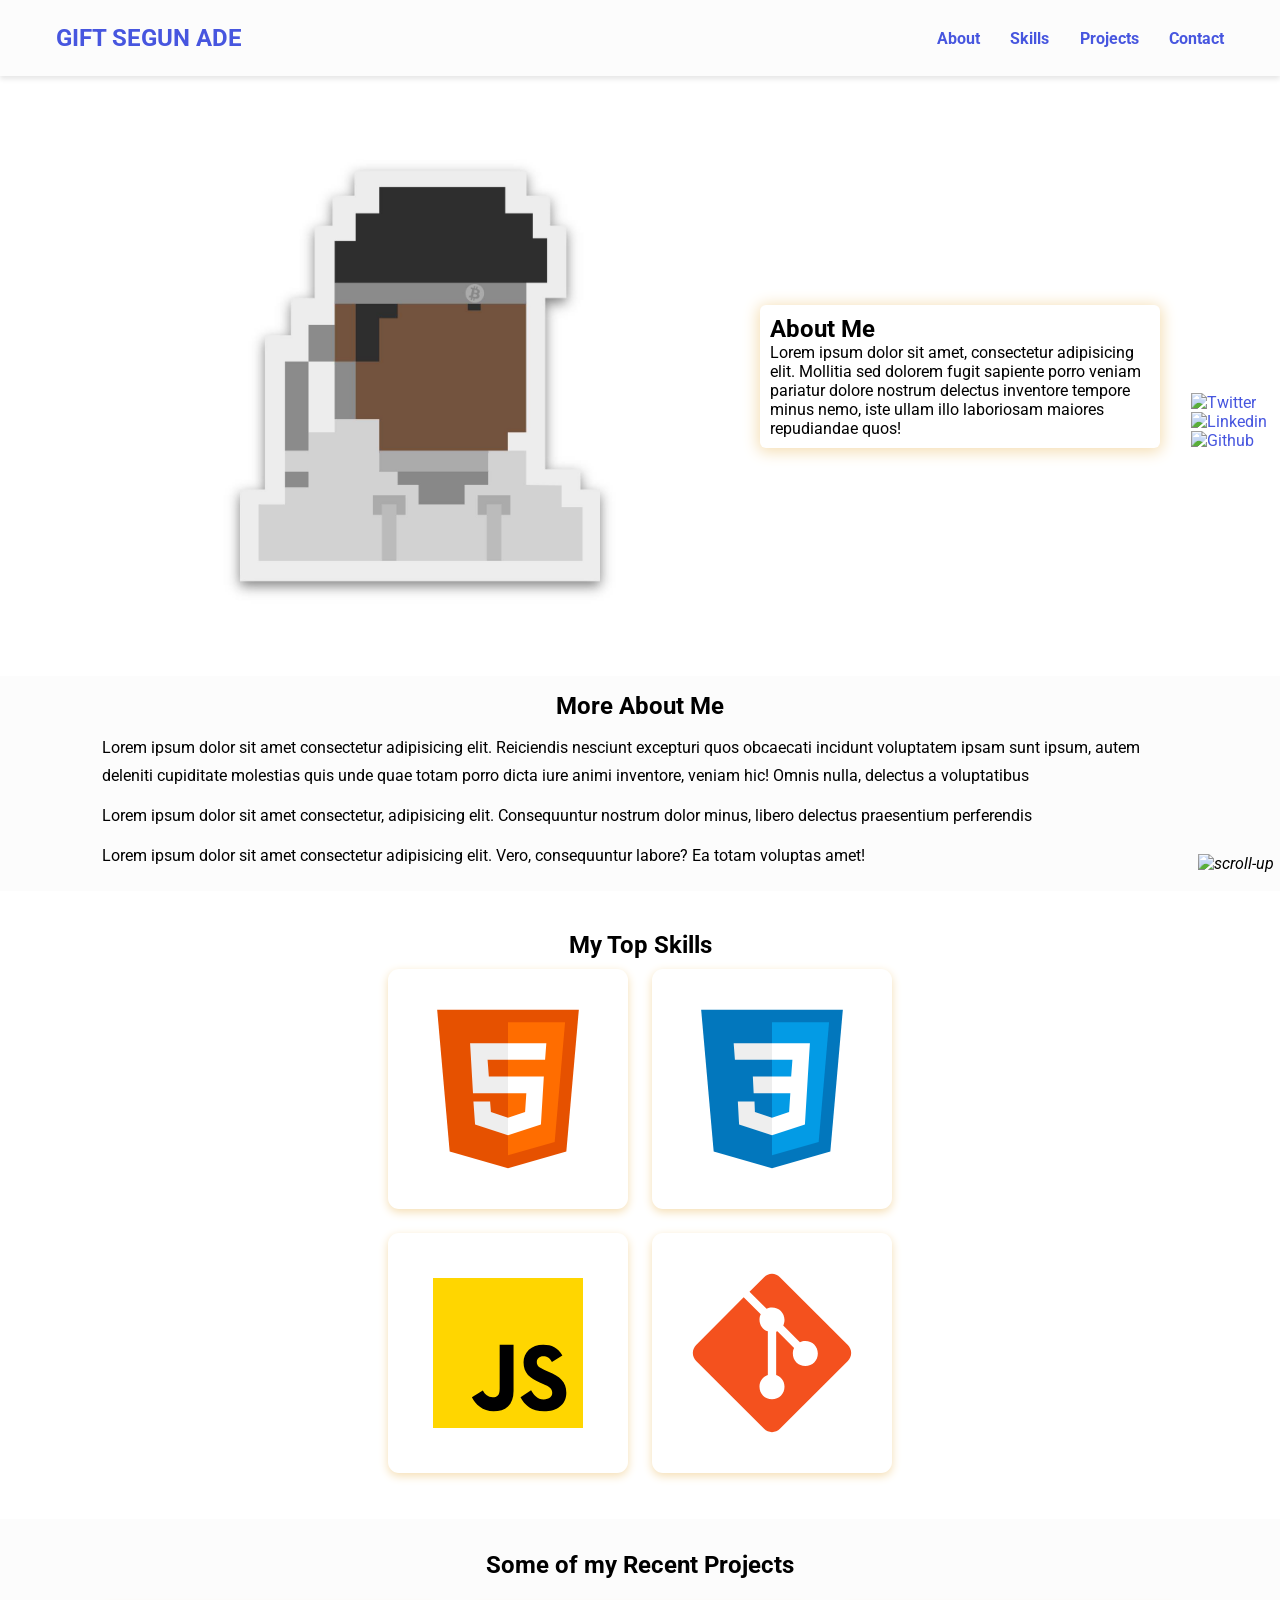
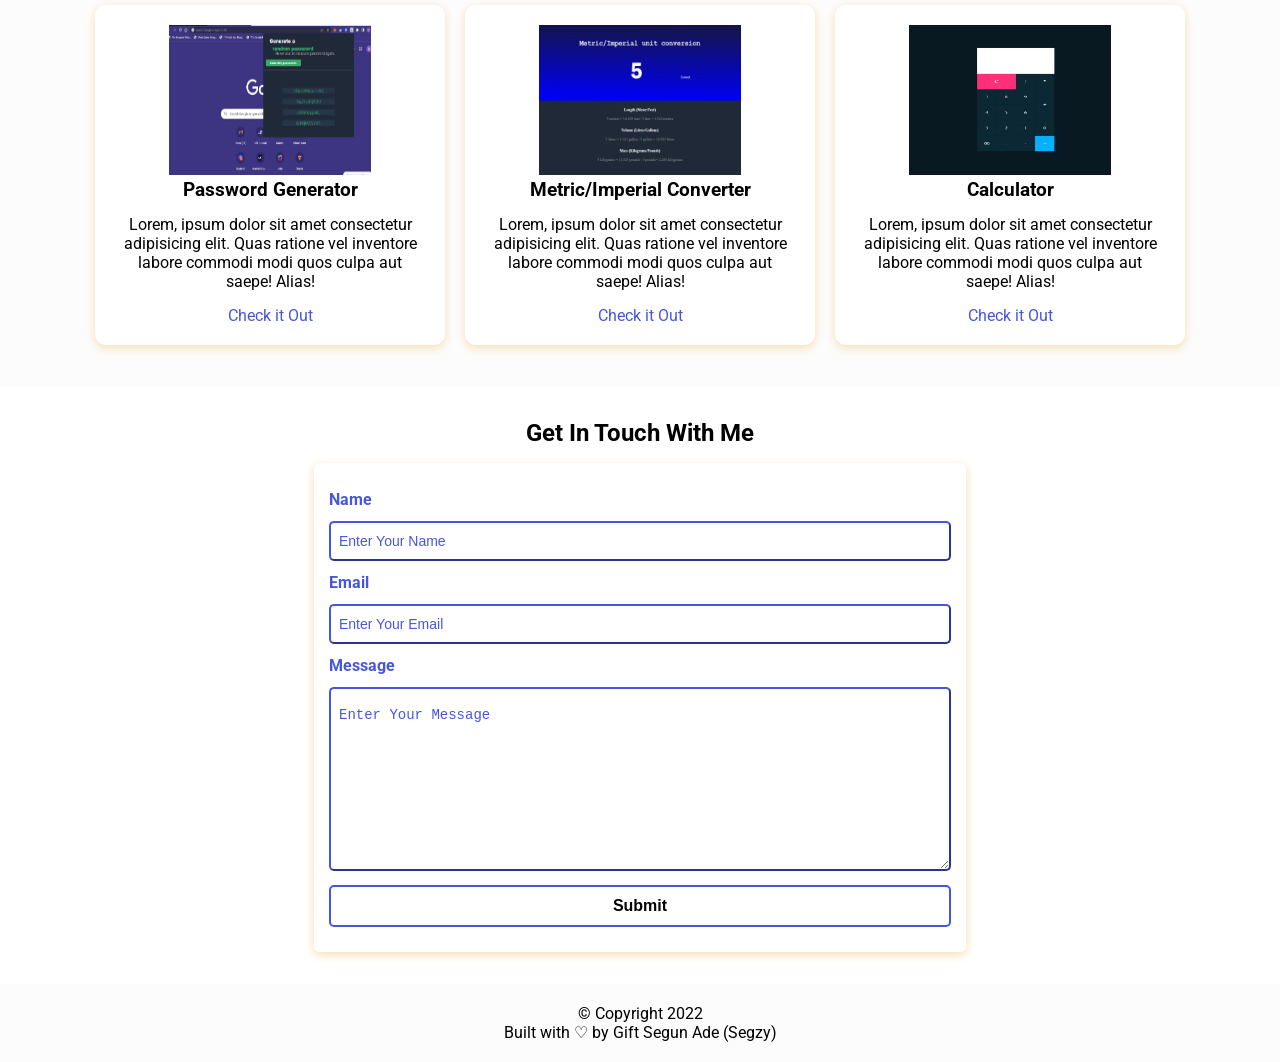
==== index.html @ 8572ea6c "initial commit" ====
<!DOCTYPE html>
<html lang="en">
<head>
    <meta charset="UTF-8">
    <meta http-equiv="X-UA-Compatible" content="IE=edge">
    <meta name="viewport" content="width=device-width, initial-scale=1.0">
    <link rel="stylesheet" href="style.css">
    
    <!-- Favicons -->
    <link
      rel="apple-touch-icon"
      sizes="180x180"
      href="assets/icons/apple-touch-icon.png"
    />
    <link
      rel="icon"
      type="image/png"
      sizes="32x32"
      href="assets/icons/favicon-32x32.png"
    />

    <!-- Animate CSS CDN -->
    <link
      rel="stylesheet"
      href="https://cdnjs.cloudflare.com/ajax/libs/animate.css/4.1.1/animate.min.css"
    />
    <title>Gift Segun Ade | Web Developer</title>

</head>
<body>
     <!-- Navbar -->
<nav>
    <h1>GIFT SEGUN ADE</h1>
    <ul>
        <li><a href="#about" class="nav-link">About</a></li>
        <li><a href="#skills" class="nav-link">Skills</a></li>
        <li><a href="#projects" class="nav-link">Projects</a></li>
        <li><a href="#contact" class="nav-link">Contact</a></li>
    </ul>
    <button class="burger-menu" id="burger-menu">
      <ion-icon class="bars" name="menu-outline"></ion-icon>
    </button>
</nav>
    <!-- Hero Section -->
    <section class="hero" id="about">
      <img 
      src="btc.jpg"
      alt="ME!!"
      loading=" lazy"
      class="hero-img" 
      />

      <div class="bio animate__animated animate__shakeX">
        <h2 class="bio-title">About Me</h2>
        <p class="bio-text">
          Lorem ipsum dolor sit amet, consectetur adipisicing elit. Mollitia sed
          dolorem fugit sapiente porro veniam pariatur dolore nostrum delectus
          inventore tempore minus nemo, iste ullam illo laboriosam maiores
          repudiandae quos!
        </p>
      </div>
 </section>

    <!-- More about -->
    <section class="more-about">
      <h2>More About Me</h2>
      <p>
        Lorem ipsum dolor sit amet consectetur adipisicing elit. Reiciendis
        nesciunt excepturi quos obcaecati incidunt voluptatem ipsam sunt ipsum,
        autem deleniti cupiditate molestias quis unde quae totam porro dicta
        iure animi inventore, veniam hic! Omnis nulla, delectus a voluptatibus
      </p>
      <p>
        Lorem ipsum dolor sit amet consectetur, adipisicing elit. Consequuntur
        nostrum dolor minus, libero delectus praesentium perferendis
      </p>
      <p>
        Lorem ipsum dolor sit amet consectetur adipisicing elit. Vero,
        consequuntur labore? Ea totam voluptas amet!
      </p>
    </section>
    <!-- Skills section -->
    <section class="skills" id="skills">
      <h2 class="skill-header">My Top Skills</h2>

      <div class="skills-wrapper">
        <div class="first-set animate__animated animate__pulse">
          <img
          src="icon8\icons8-html-5.svg"
          alt=""
          loading="lazy"
          class="icon icon-card"
          />
          <img
          src="icon8/icons8-css3.svg"
          alt=""
          loading="lazy"
          class="icon icon-card"
        />
       </div>
       <div class="second-set animate__animated animate__pulse">
        <img
        src="icon8\icons8-javascript.svg"
        alt=""
        loading="lazy"
        class="icon icon-card"
      />
      <img
      src="icon8\icons8-git.svg"
            alt=""
            loading="lazy"
            class="icon icon-card"
          />
       </div>
      </div>
    </section>

    <!-- Projects section -->
    <section class="projects" id="projects">
      <h2 class="projects-title">Some of my Recent Projects</h2>

      <div class="projects-container">


        <div class="project-container project-card">
          <img
            src='generator.JPG'
            alt="password-generator"
            loading="lazy"
            class="project-pic"
          />
          <h3 class="project-title">Password Generator</h3>
          <p class="project-details">
            Lorem, ipsum dolor sit amet consectetur adipisicing elit. Quas
            ratione vel inventore labore commodi modi quos culpa aut saepe!
            Alias!
          </p>
          <a href="#" target="_blank" class="project-link">Check it Out</a>
        </div>


        <div class="project-container project-card">
          <img
            src="my converter.PNG"
            alt="Metric/Imperial Converter"
            loading="lazy"
            class="project-pic"
          />
          <h3 class="project-title">Metric/Imperial Converter</h3>
          <p class="project-details">
            Lorem, ipsum dolor sit amet consectetur adipisicing elit. Quas
            ratione vel inventore labore commodi modi quos culpa aut saepe!
            Alias!
          </p>
          <a href="#" target="_blank" class="project-link">Check it Out</a>
        </div>


        <div class="project-container project-card">
          <img
            src="calcultor.JPG"
            alt="greeny-earth"
            loading="lazy"
            class="project-pic"
          />
          <h3 class="project-title">Calculator</h3>
          <p class="project-details">
            Lorem, ipsum dolor sit amet consectetur adipisicing elit. Quas
            ratione vel inventore labore commodi modi quos culpa aut saepe!
            Alias!
          </p>
          <a href="#" target="_blank" class="project-link">Check it Out</a>
        </div>


      </div>
    </section>
    <!-- Contact section -->
    <section class="contact" id="contact">
      <h2>Get In Touch With Me</h2>
      <div class="contact-form-container">
        <div class="contact-form">
          <form action="https://formspree.io/f/xrgjnlzd" method="POST">
            <div class="form-control">
              <label for="name">Name</label>
              <input
                type="text"
                id="name"
                name="sender-name"
                placeholder="Enter Your Name"
                class="input-field"
                required
              />
            </div>
            <div class="form-control">
              <label for="email">Email</label>
              <input
                type="email"
                id="email"
                name="sender-email"
                placeholder="Enter Your Email"
                class="input-field"
                required
              />
            </div>
            <div class="form-control">
              <label for="message">Message</label>
              <textarea
                id="message"
                cols="60"
                rows="10"
                placeholder="Enter Your Message"
                name="message"
                class="input-field"
                required
              ></textarea>
            </div>
            <input
              type="submit"
              value="Submit"
              id="submit-btn"
              class="submit-btn"
            />
          </form>
        </div>
      </div>
    </section>

    <!-- Social accounts - Fixed to the right -->
    <div class="socials">
      <a href="https://twitter.com/ihate2004" target="_blank"
        ><img
        src="https://img.icons8.com/color/144/000000/twitter--v2.gif"
          alt="Twitter"
          loading="lazy"
          class="socicon"
      /></a>
      <a href="https://www.linkedin.com/in/gift-segun-ade-175a86229/" target="_blank"
        ><img
        src="https://img.icons8.com/color/144/000000/linkedin-circled--v3.gif"
          alt="Linkedin"
          loading="lazy"
          class="socicon"
      /></a>
      <a href="https://github.com/giftade" target="_blank"
        ><img src="https://img.icons8.com/color/144/000000/github--v3.gif" alt="Github" class="socicon"/> 
      </a>
</div>
    <!-- Scroll to top -->
    <i class="scroll-up" id="scroll-up">
      <img
      src="https://img.icons8.com/color/96/000000/circled-up--v3.gif"
      class="socicon up-arrow"
      alt="scroll-up"
      />
    </i>

    <!-- Footer section -->
    <footer>
      <p class="copy">&copy; Copyright 2022</p>
      <p class="copy">
        Built with &#x2661; by
        Gift Segun Ade (Segzy)
      </p>
</footer>

    <!-- Website scripts -->
    <script src="script.js"></script>

    <!-- Ion icons scripts -->
    <script
      type="module"
      src="https://unpkg.com/ionicons@5.5.2/dist/ionicons/ionicons.esm.js"
    ></script>
    <script
      nomodule
      src="https://unpkg.com/ionicons@5.5.2/dist/ionicons/ionicons.js"
    ></script>
    
</body>
</html>
---- style.css ----
@import url("https://fonts.googleapis.com/css2?family=Roboto:ital,wght@0,400;0,900;1,700&display=swap");

/**variables*/
:root{
    --font-family:'Roboto', sans-serif;
    --normal-font: 400;
    --bold-font: 700;
    --bolder-font: 900;
    --bg-color: #fcfcfc;
    --primary-color: #4756df;
    --secondary-color: #ff7235;
    --primary-shadow: #8b8eaf;
    --secondary-shadow: #a17a69;
    --bottom-margin: 0.5rem;
    --bottom-margin-2: 1rem;
    --line-height: 1.7rem;
    --transition: 0.3s;
}
/*variables end*/
html{
    scroll-behavior: smooth;
}

*{
    margin: 0;
    padding: 0;
    box-sizing: border-box;
}

ul{
    list-style-type: none;
}

a {
    text-decoration: none;
    color: var(--primary-color);
}

a:hover{
    color: var(--secondary-color);
}

body{
    font-family: var(--font-family);
}

nav{
    position: sticky;
    top: 0;
    left: 0;
    z-index: 1;
    display: flex;
    align-items: center;
    justify-content: space-between;
    padding: 1.5rem 3.5rem;
    background-color: var(--bg-color);
    box-shadow: 0 3px 5px rgba(0, 0, 0, 0.1);
}

nav h1{
    color: var(--primary-color);
}

nav a{
    color: var(--primary-color);
    transition: var(--transition);
}

nav a:hover{
    color: var(--secondary-color);
    border-bottom: 2px solid var(--secondary-color);
}

nav ul{
    display: flex;
    gap: 1.9rem;;
}

nav ul li {
    font-weight: var(--bold-font);
}

.burger-menu {
    color: var(--primary-color);
    font-size: 2rem;
    border: 0;
    background-color: transparent;
    cursor: pointer;
    display: none;
}

.hero{
    display: flex;
    justify-content: center;
    align-items: center;
    gap:2.5rem;
    max-width: 68.75rem;
    margin: auto;
}
.hero-img{
    width: 37.5rem;
    height: 37.5rem;
}

.bio{
    width: 25rem;
    padding: 0.625rem;
    border-radius: 6px;
    box-shadow: 0px 2px 15px 2px wheat;
}
.more-about{
    background-color:var(--bg-color);
    padding: 1rem 6rem;
}
.more-about h2{
    margin-bottom: var(--bottom-margin);
    text-align: center;
}
.more-about p{
    line-height: var(--line-height);
    padding: 0.4rem;
}
.skills{
    max-width: 68.75rem;
    margin: auto;
    text-align: center;
    margin-top: 2.5rem;
}
.skills-header{
    margin-bottom: 1rem;
}
.skills-wrapper img{
    padding: 1.25rem;
}
.icon{
    width:15rem;
    height:15rem;
}
.icon-card{
    background-color: #fff;
    border-radius: 11px;
    box-shadow: 0 3px 10px wheat;
    padding: 20px;
    margin: 10px;
}
.projects{
    background-color: var(--bg-color);
    padding: 32px 0;
    margin-top: 2rem;
}
.project-pic{
    width: 65%;
    height: 60%;
}
.projects-container{
    display: flex;
    align-items: center;
    justify-content: center;
}
.projects-title{
    text-align: center;
    margin-bottom: 1rem;
}
.project-container{
    text-align: center;
    width: 21.875rem;
    padding: 1rem;
}
.project-container p {
    padding: 0.4rem;
  }
  
  .project-title {
    margin-bottom: var(--bottom-margin);
  }
  
  .project-details {
    margin-bottom: var(--bottom-margin);
  }
  
  .project-card {
    background-color: #fff;
    border-radius: 11px;
    box-shadow: 0 3px 10px wheat;
    padding: 20px;
    margin: 10px;
  }
  .project-card img{
    height: 150px;
  }
.contact{
    margin-top: 2rem;
}
.contact h2{
    text-align: center;
    margin-bottom: var(--bottom-margin-2);
}
.contact-form-container{
    max-width: 40.75rem;
    margin: 0 auto;
    padding: 0.938rem;
    border-radius: 5px;
    box-shadow: 0 3px 10px wheat;
}
.contact-form-container label{
    line-height: 2.7rem;
    font-weight: var(--bold-font);
    color: var(--primary-color);
}
.contact-form-container textarea{
    min-height: 6.25rem;
    font-size: 14px;
}
.contact-form-container .input-field{
    width: 100%;
    padding-top: 10px;
    padding-bottom:10px;
    border-radius: 5px;
    border: none;
    border: 2px outset var(--primary-color);
    font-size: 0.875rem;
    outline: none;
}
.input-field::placeholder{
    padding: 0.5rem;
    color: var(--primary-color);
}
.submit-btn {
    width: 100%;
    padding: 10px;
    margin: 10px 0;
    background-color: #fff;
    border: 2px solid var(--primary-color);
    border-radius: 5px;
    font-size: 1rem;
    font-weight: var(--bold-font);
    transition: var(--transition);
  }
  .submit-btn:hover {
    background-color: var(--primary-color);
    border: 2px solid var(--primary-color);
    cursor: pointer;
    color: white;
  }
.socials{
    display: flex;
    flex-direction: column;
    position: fixed;
    right: 1%;
    bottom: 50%;
}
.socicon{
    width: 2rem;
    height: 2rem;
}

footer{
    background-color: var(--bg-color);
    padding: 1.25rem;
    text-align: center;
    margin: 2rem 0 0;
}
.scroll-up{
    position: fixed;
    right: 0.5%;
    bottom: 3%;
    cursor: pointer;
}
.up-arrow{
    width: 3rem;
    height: 3rem;
}
@media screen and (max-width: 720px) {
    
}
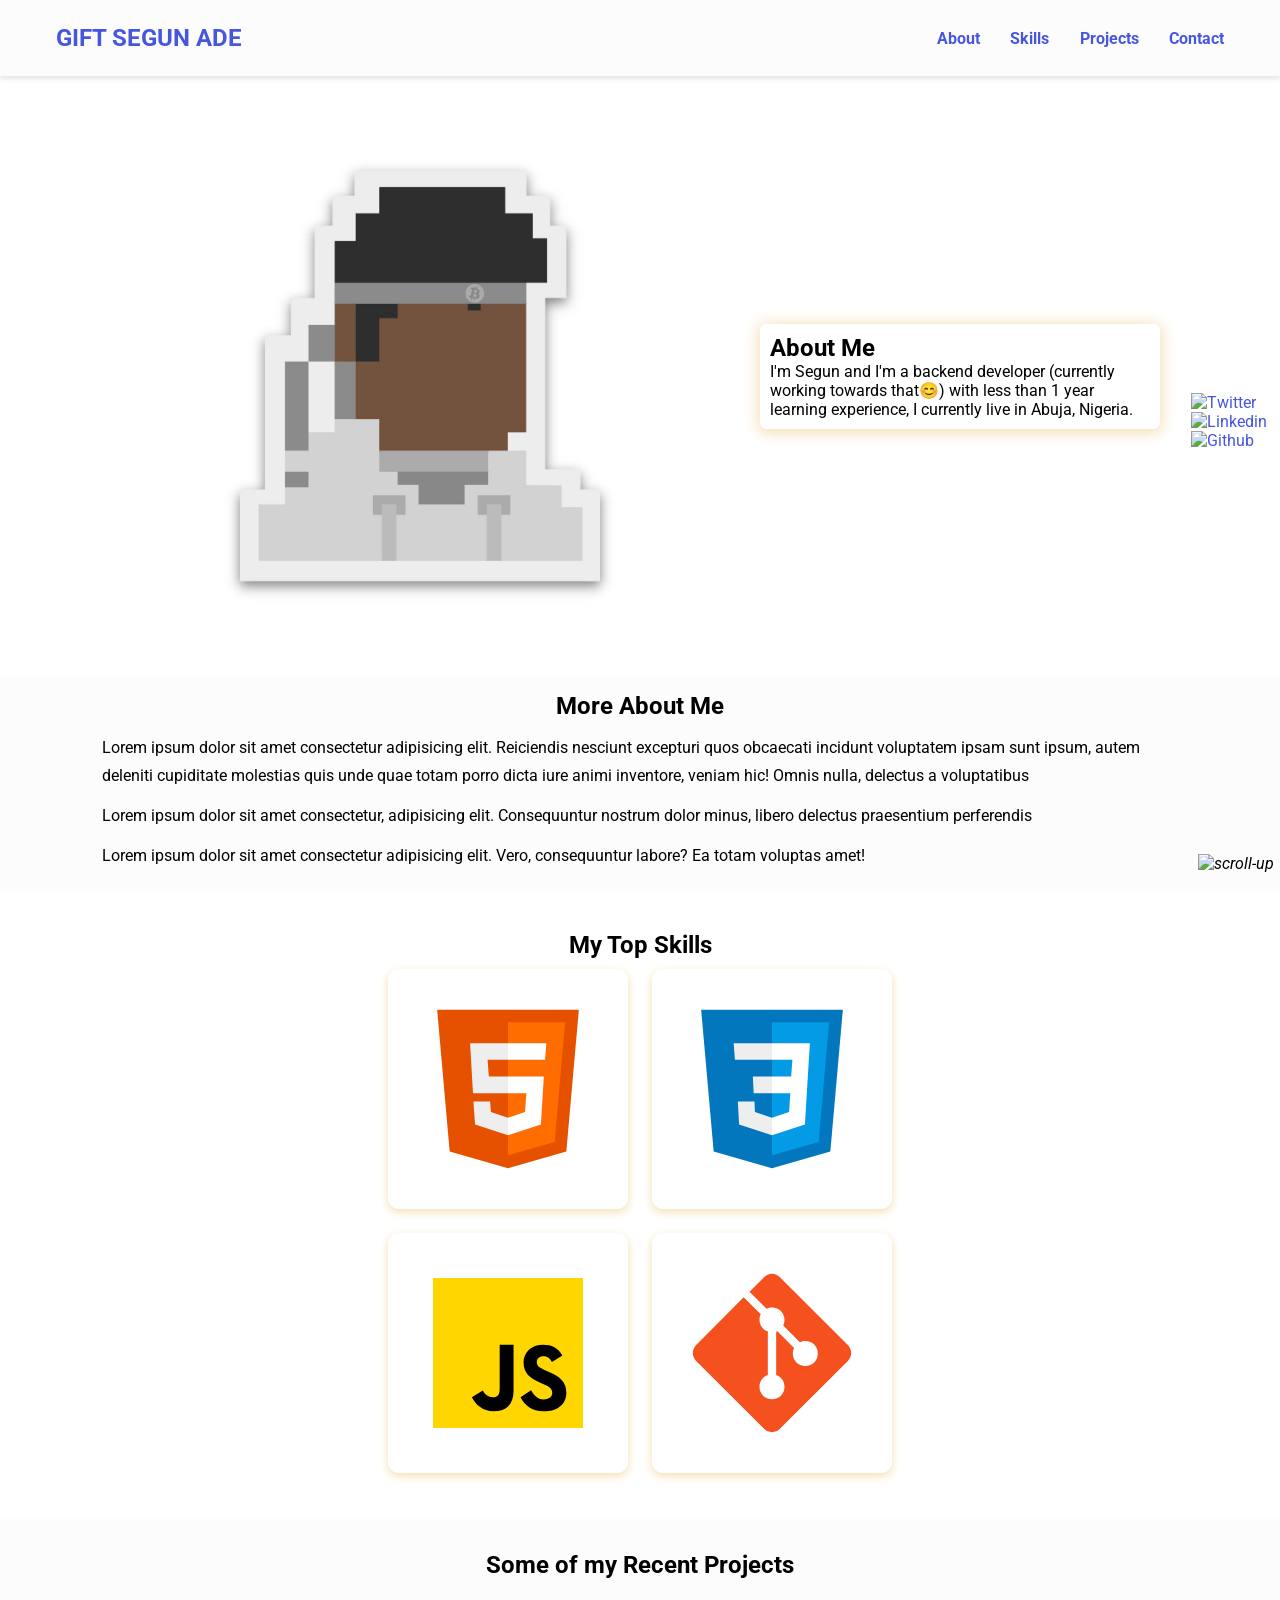
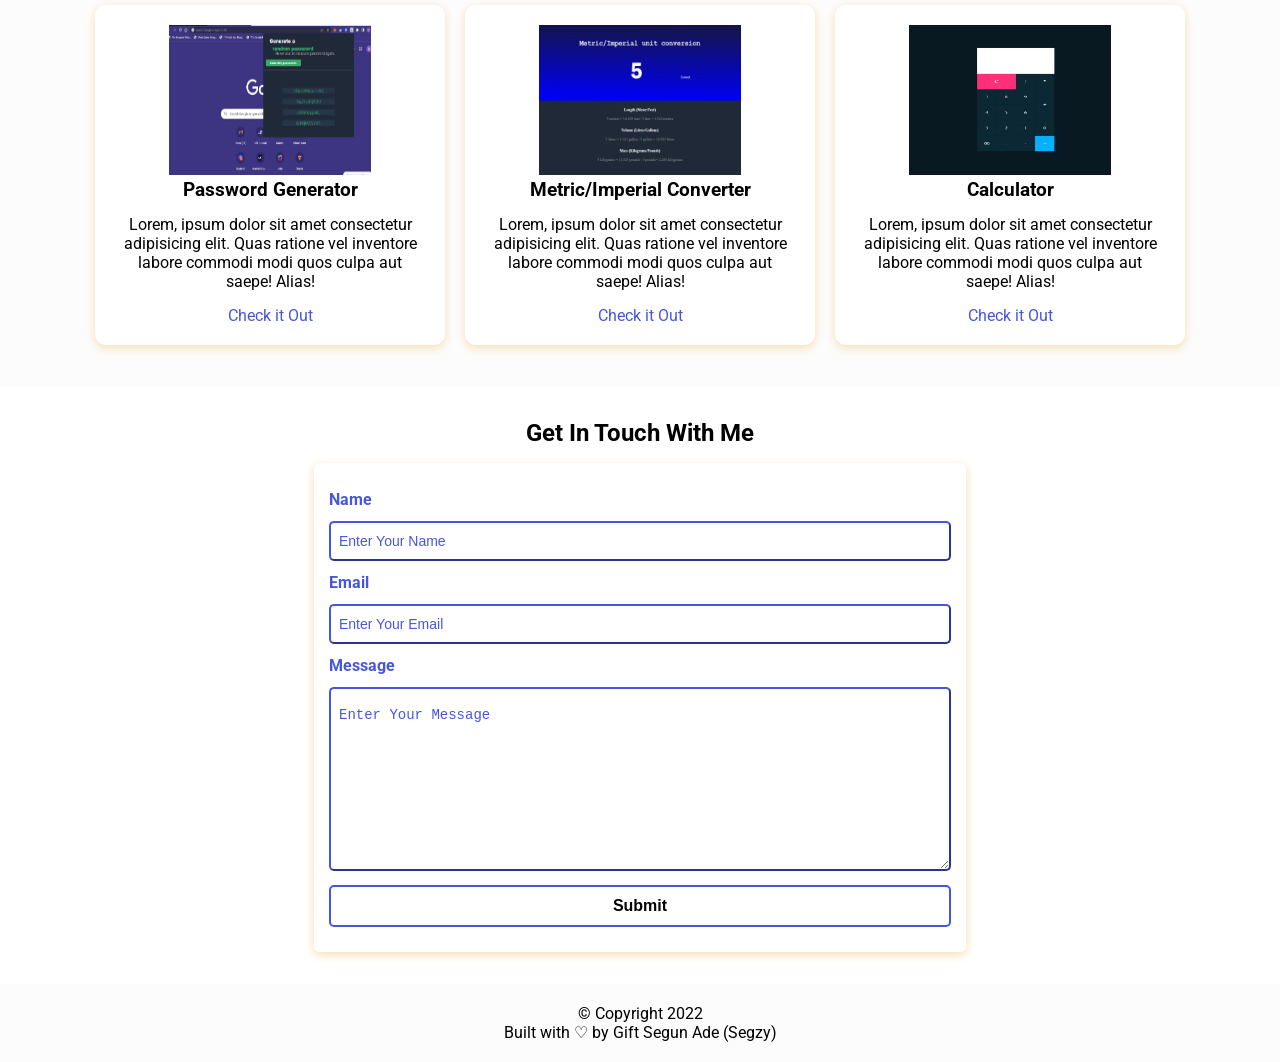
==== commit eb8a0db0: "Update index.html" ====
--- a/index.html
+++ b/index.html
@@ -53,10 +53,10 @@
       <div class="bio animate__animated animate__shakeX">
         <h2 class="bio-title">About Me</h2>
         <p class="bio-text">
-          Lorem ipsum dolor sit amet, consectetur adipisicing elit. Mollitia sed
-          dolorem fugit sapiente porro veniam pariatur dolore nostrum delectus
-          inventore tempore minus nemo, iste ullam illo laboriosam maiores
-          repudiandae quos!
+            I'm Segun and I'm a backend developer
+            (currently working towards that😊) 
+            with less than 1 year learning experience,
+            I currently live in Abuja, Nigeria.
         </p>
       </div>
  </section>
@@ -278,4 +278,4 @@
     ></script>
     
 </body>
-</html>+</html>
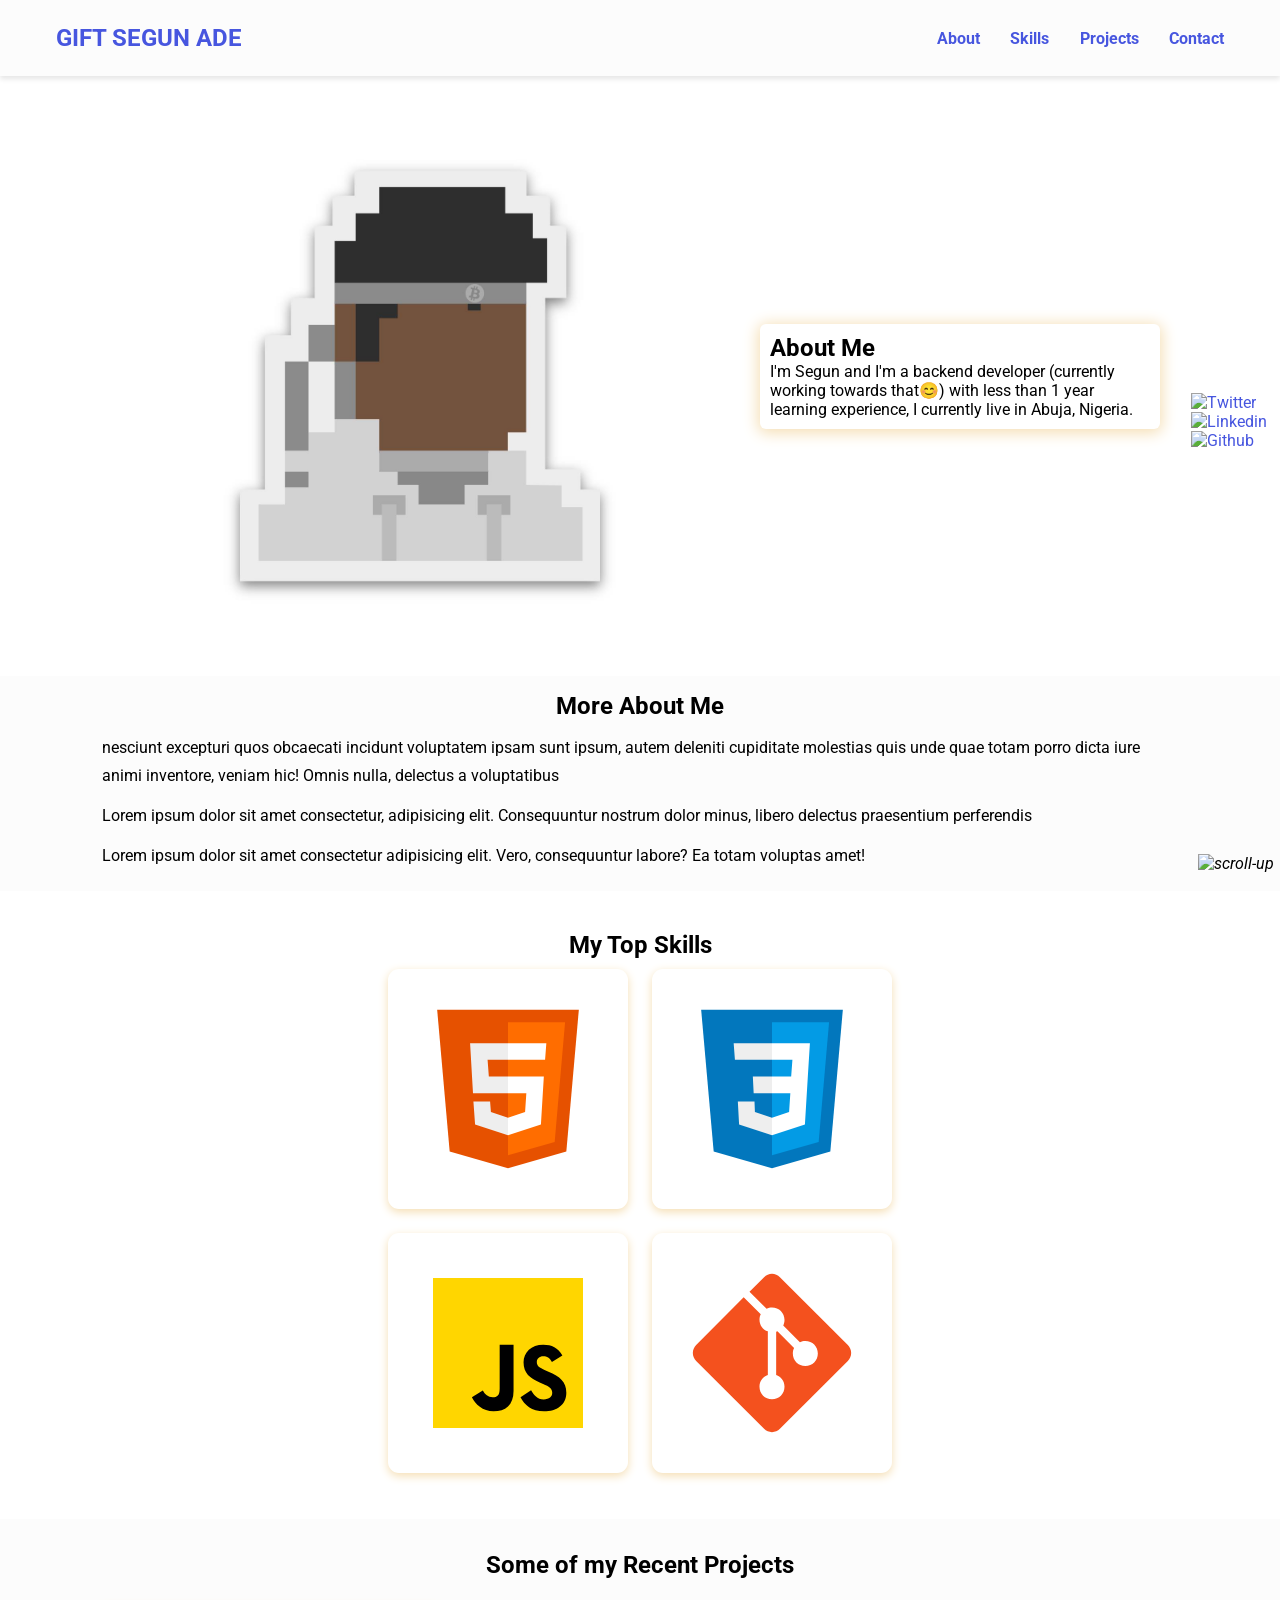
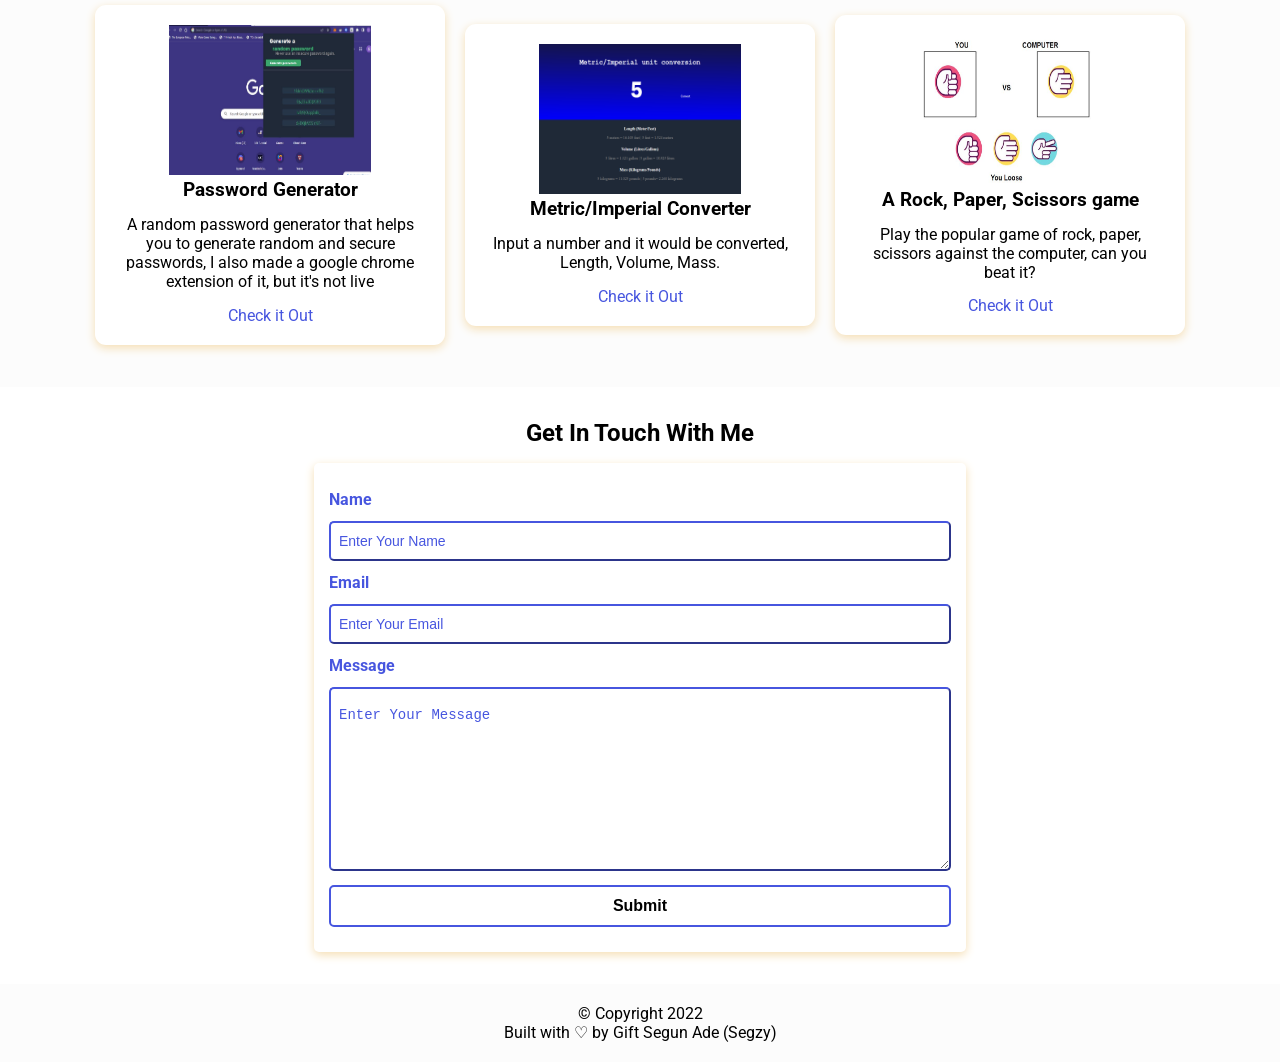
==== commit 04b7c9ec: "new changes" ====
--- a/index.html
+++ b/index.html
@@ -53,10 +53,9 @@
       <div class="bio animate__animated animate__shakeX">
         <h2 class="bio-title">About Me</h2>
         <p class="bio-text">
-            I'm Segun and I'm a backend developer
-            (currently working towards that😊) 
-            with less than 1 year learning experience,
-            I currently live in Abuja, Nigeria.
+          I'm Segun and I'm a backend developer 
+          (currently working towards that😊) with less than 1 year learning experience, 
+          I currently live in Abuja, Nigeria.
         </p>
       </div>
  </section>
@@ -65,7 +64,7 @@
     <section class="more-about">
       <h2>More About Me</h2>
       <p>
-        Lorem ipsum dolor sit amet consectetur adipisicing elit. Reiciendis
+        
         nesciunt excepturi quos obcaecati incidunt voluptatem ipsam sunt ipsum,
         autem deleniti cupiditate molestias quis unde quae totam porro dicta
         iure animi inventore, veniam hic! Omnis nulla, delectus a voluptatibus
@@ -131,9 +130,26 @@
           />
           <h3 class="project-title">Password Generator</h3>
           <p class="project-details">
-            Lorem, ipsum dolor sit amet consectetur adipisicing elit. Quas
-            ratione vel inventore labore commodi modi quos culpa aut saepe!
-            Alias!
+            A random password generator that helps you 
+            to generate random and secure passwords,
+            I also made a google chrome extension of it,
+            but it's not live
+          </p>
+          <a href="https://github.com/giftade/random-password-genrator" target="_blank" class="project-link">Check it Out</a>
+        </div>
+
+
+        <div class="project-container project-card">
+          <img
+            src="my converter.PNG"
+            alt="Metric/Imperial Converter"
+            loading="lazy"
+            class="project-pic"
+          />
+          <h3 class="project-title">Metric/Imperial Converter</h3>
+          <p class="project-details">
+            Input a number and it would be converted,
+            Length, Volume, Mass.
           </p>
           <a href="#" target="_blank" class="project-link">Check it Out</a>
         </div>
@@ -141,35 +157,17 @@
 
         <div class="project-container project-card">
           <img
-            src="my converter.PNG"
-            alt="Metric/Imperial Converter"
+            src="rpg.JPG"
+            alt="Rock, paper, Scissors"
             loading="lazy"
             class="project-pic"
           />
-          <h3 class="project-title">Metric/Imperial Converter</h3>
+          <h3 class="project-title">A Rock, Paper, Scissors game</h3>
           <p class="project-details">
-            Lorem, ipsum dolor sit amet consectetur adipisicing elit. Quas
-            ratione vel inventore labore commodi modi quos culpa aut saepe!
-            Alias!
+            Play the popular game of rock, paper, scissors against the computer,
+            can you beat it?
           </p>
-          <a href="#" target="_blank" class="project-link">Check it Out</a>
-        </div>
-
-
-        <div class="project-container project-card">
-          <img
-            src="calcultor.JPG"
-            alt="greeny-earth"
-            loading="lazy"
-            class="project-pic"
-          />
-          <h3 class="project-title">Calculator</h3>
-          <p class="project-details">
-            Lorem, ipsum dolor sit amet consectetur adipisicing elit. Quas
-            ratione vel inventore labore commodi modi quos culpa aut saepe!
-            Alias!
-          </p>
-          <a href="#" target="_blank" class="project-link">Check it Out</a>
+          <a href="https://github.com/giftade/rock-paper-scissors" target="_blank" class="project-link">Check it Out</a>
         </div>
 
 
@@ -278,4 +276,4 @@
     ></script>
     
 </body>
-</html>
+</html>
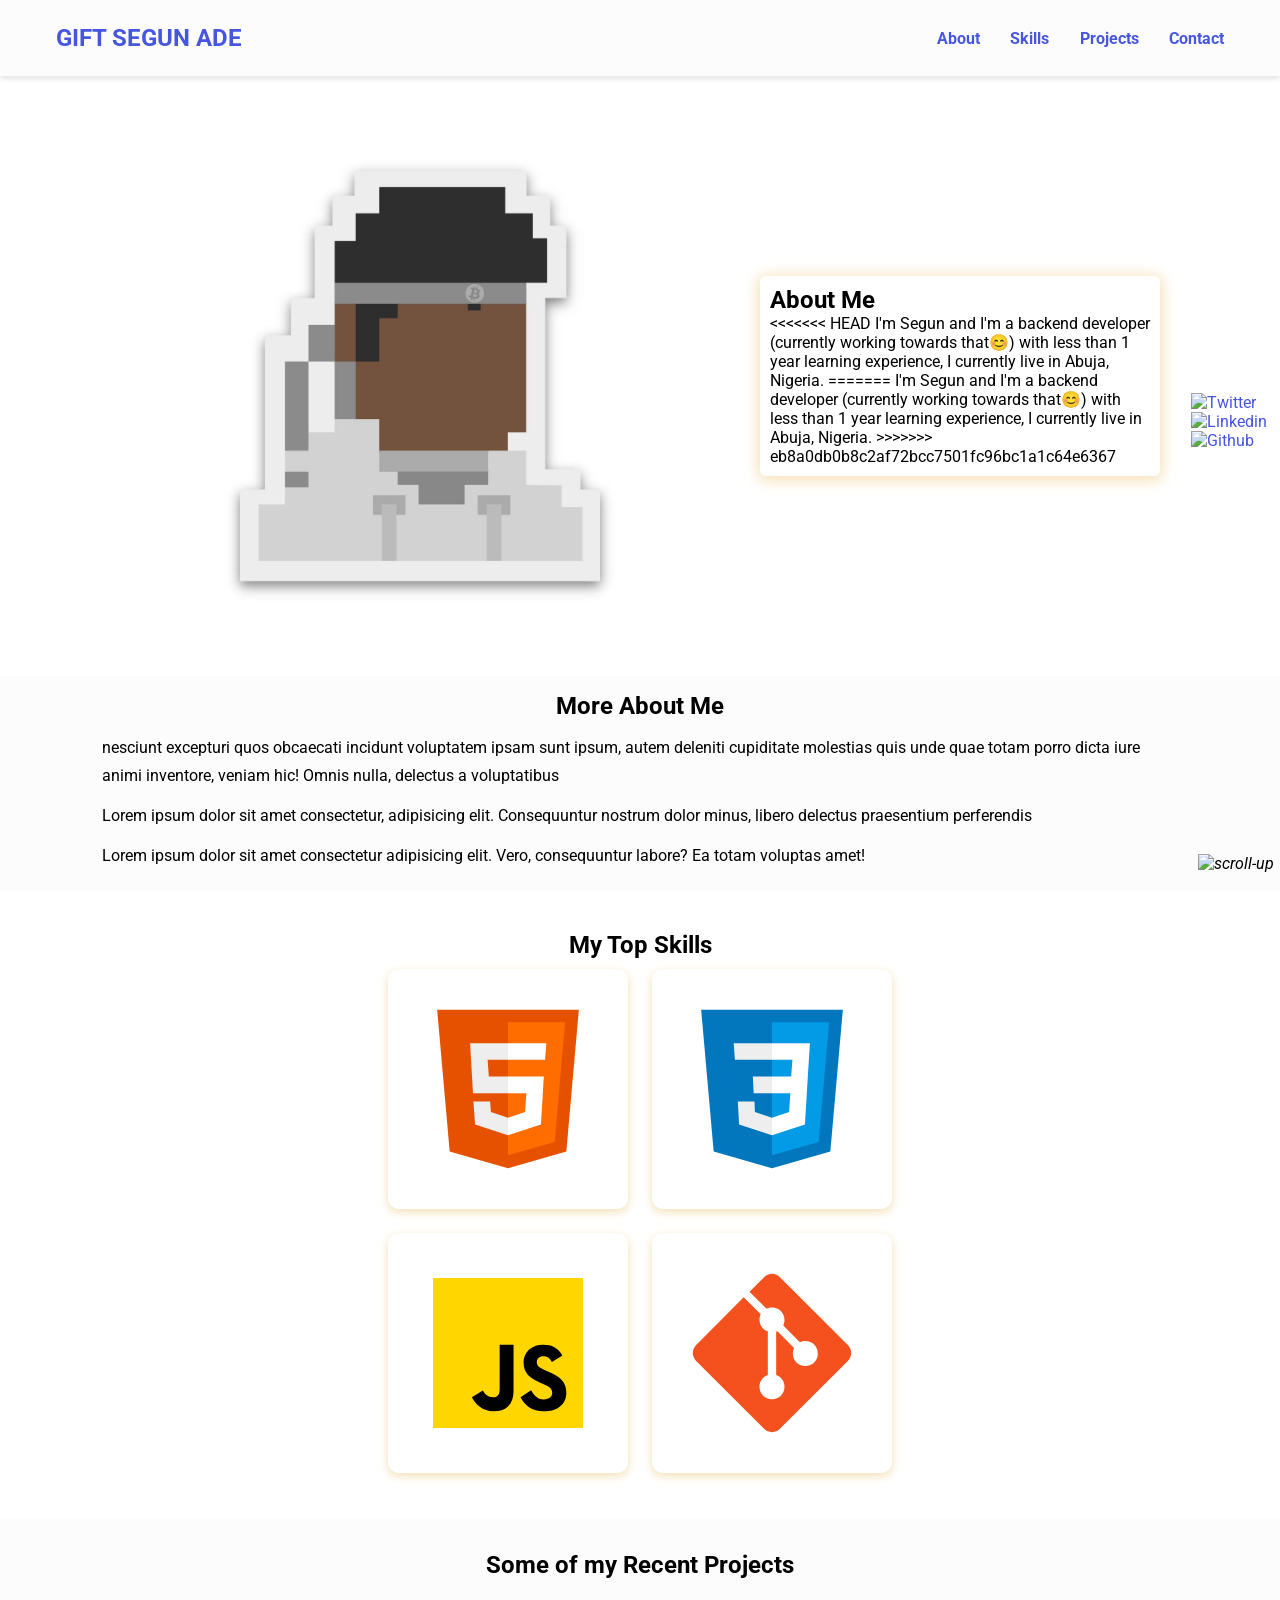
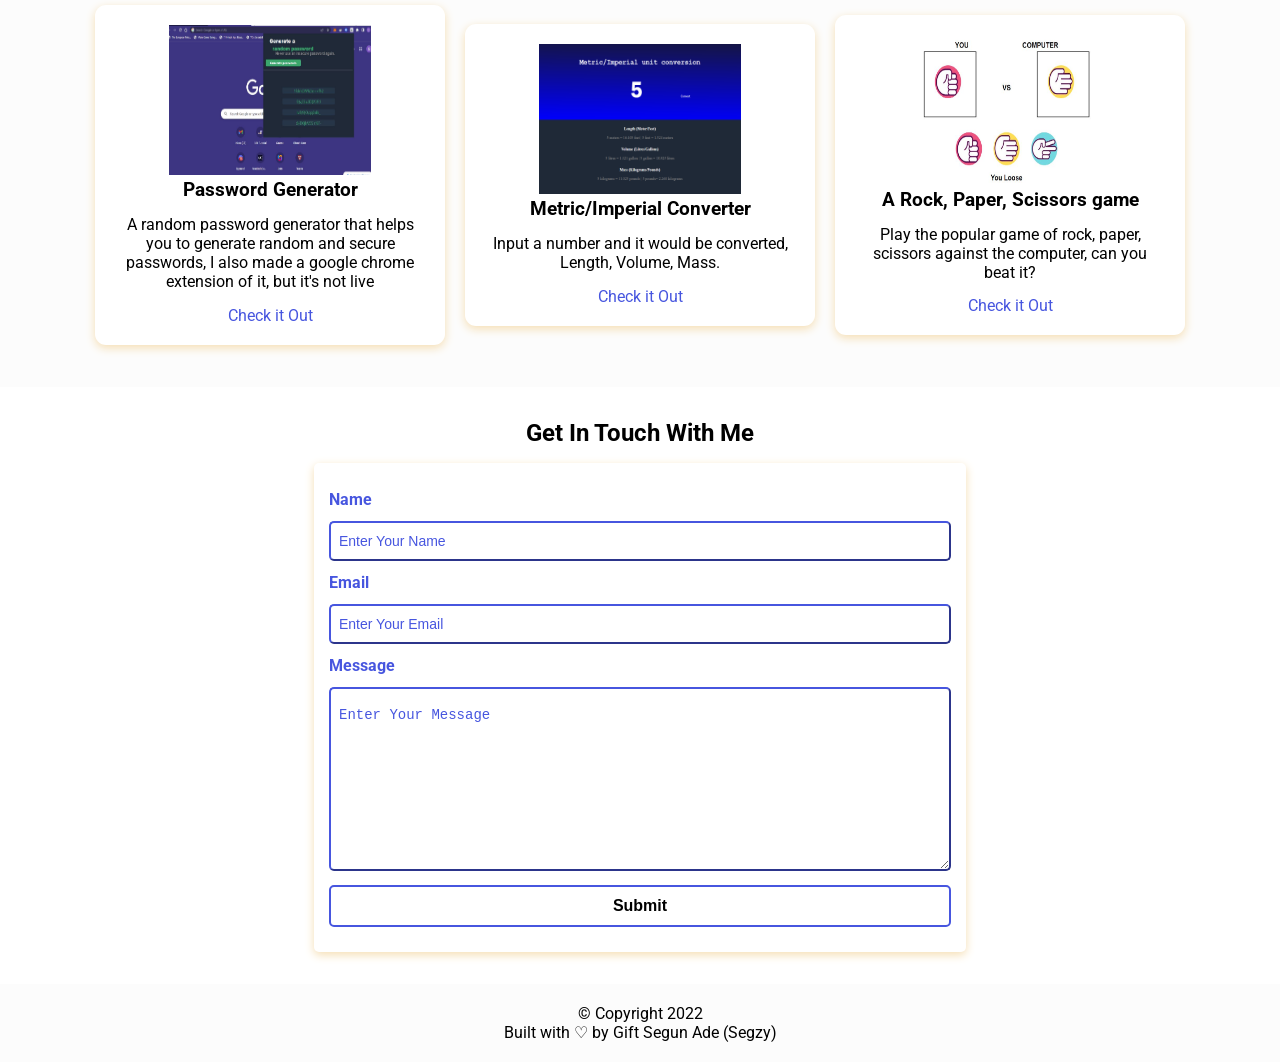
==== commit e421b7e6: "random stuff" ====
--- a/index.html
+++ b/index.html
@@ -53,9 +53,16 @@
       <div class="bio animate__animated animate__shakeX">
         <h2 class="bio-title">About Me</h2>
         <p class="bio-text">
+<<<<<<< HEAD
           I'm Segun and I'm a backend developer 
           (currently working towards that😊) with less than 1 year learning experience, 
           I currently live in Abuja, Nigeria.
+=======
+            I'm Segun and I'm a backend developer
+            (currently working towards that😊) 
+            with less than 1 year learning experience,
+            I currently live in Abuja, Nigeria.
+>>>>>>> eb8a0db0b8c2af72bcc7501fc96bc1a1c64e6367
         </p>
       </div>
  </section>
@@ -276,4 +283,4 @@
     ></script>
     
 </body>
-</html>+</html>
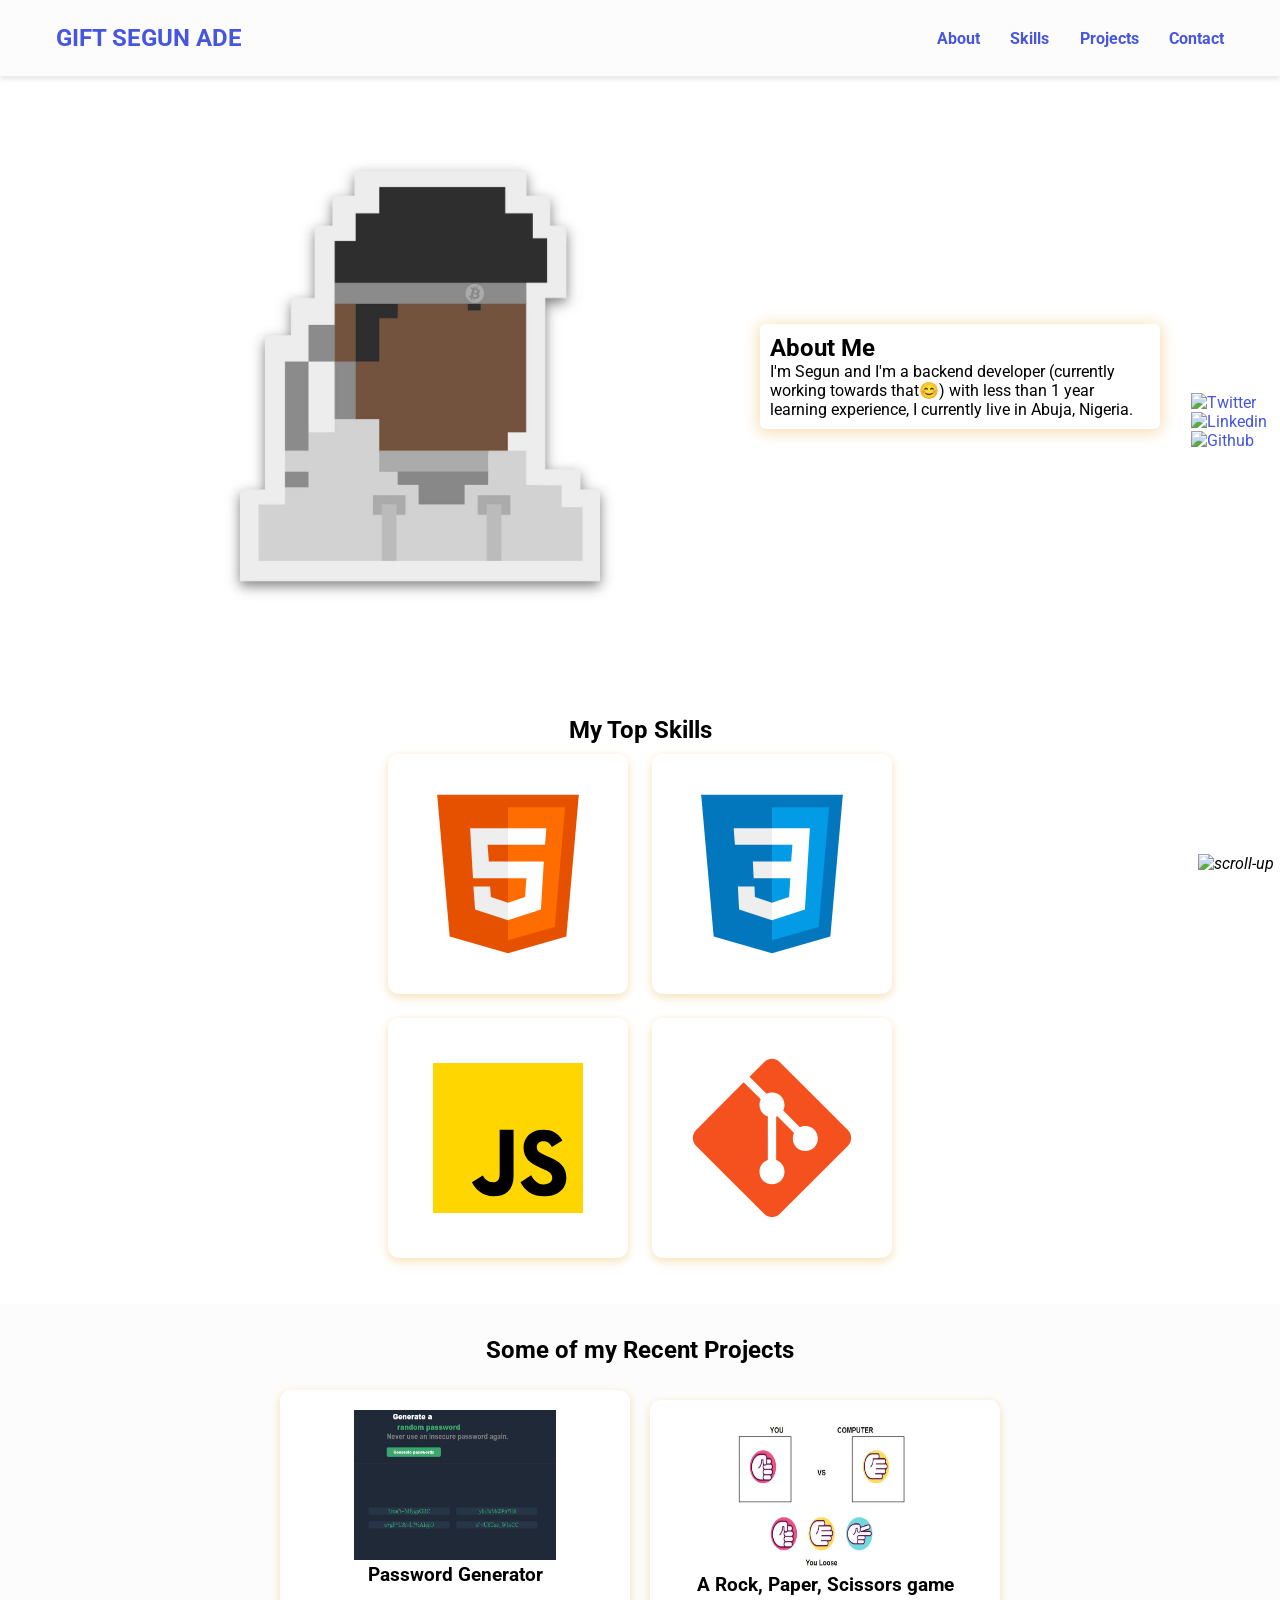
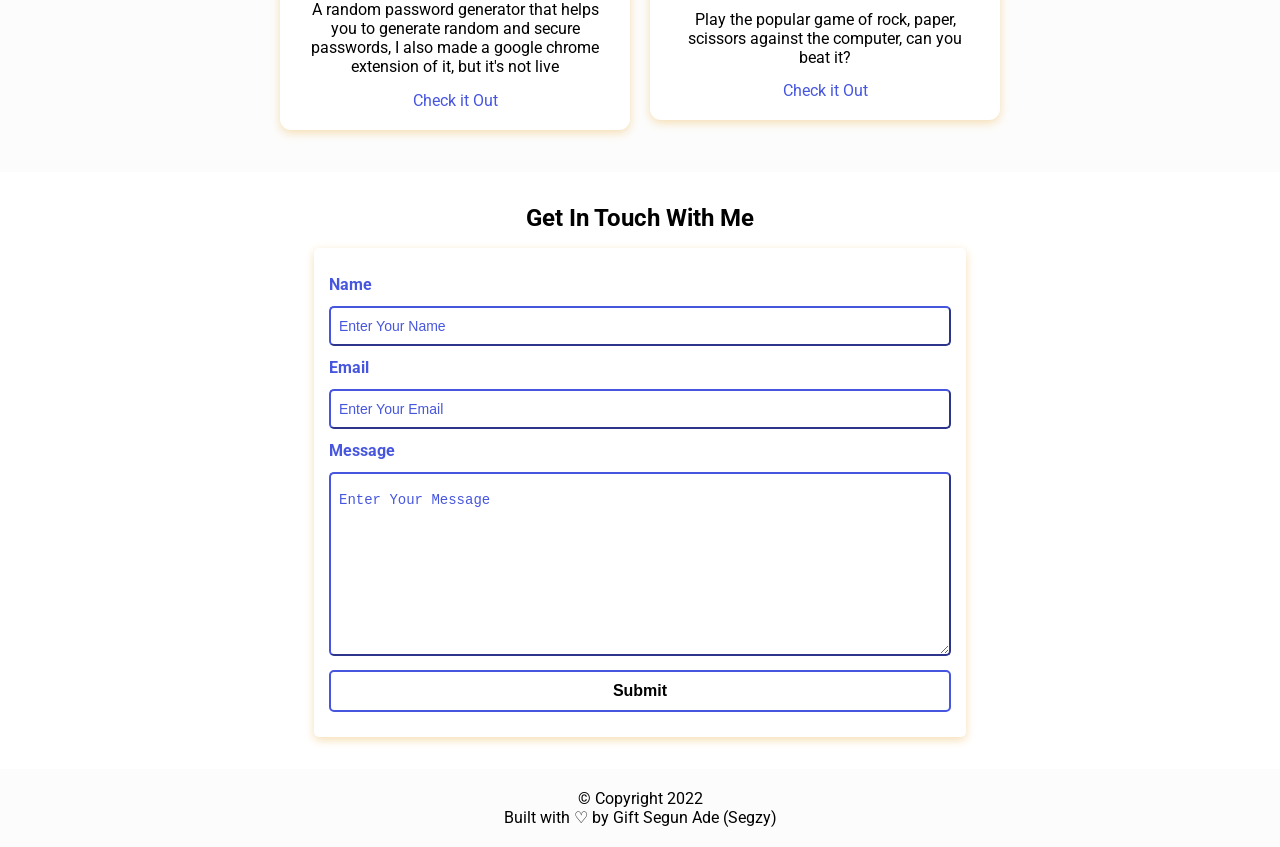
==== commit b5e47a4a: "minor changes" ====
--- a/index.html
+++ b/index.html
@@ -53,21 +53,16 @@
       <div class="bio animate__animated animate__shakeX">
         <h2 class="bio-title">About Me</h2>
         <p class="bio-text">
-<<<<<<< HEAD
-          I'm Segun and I'm a backend developer 
-          (currently working towards that😊) with less than 1 year learning experience, 
-          I currently live in Abuja, Nigeria.
-=======
             I'm Segun and I'm a backend developer
             (currently working towards that😊) 
             with less than 1 year learning experience,
             I currently live in Abuja, Nigeria.
->>>>>>> eb8a0db0b8c2af72bcc7501fc96bc1a1c64e6367
         </p>
       </div>
  </section>
 
     <!-- More about -->
+    <!--
     <section class="more-about">
       <h2>More About Me</h2>
       <p>
@@ -85,6 +80,7 @@
         consequuntur labore? Ea totam voluptas amet!
       </p>
     </section>
+  -->
     <!-- Skills section -->
     <section class="skills" id="skills">
       <h2 class="skill-header">My Top Skills</h2>
@@ -130,7 +126,7 @@
 
         <div class="project-container project-card">
           <img
-            src='generator.JPG'
+            src='password.JPG'
             alt="password-generator"
             loading="lazy"
             class="project-pic"
@@ -145,7 +141,7 @@
           <a href="https://github.com/giftade/random-password-genrator" target="_blank" class="project-link">Check it Out</a>
         </div>
 
-
+<!--
         <div class="project-container project-card">
           <img
             src="my converter.PNG"
@@ -160,7 +156,7 @@
           </p>
           <a href="#" target="_blank" class="project-link">Check it Out</a>
         </div>
-
+-->
 
         <div class="project-container project-card">
           <img
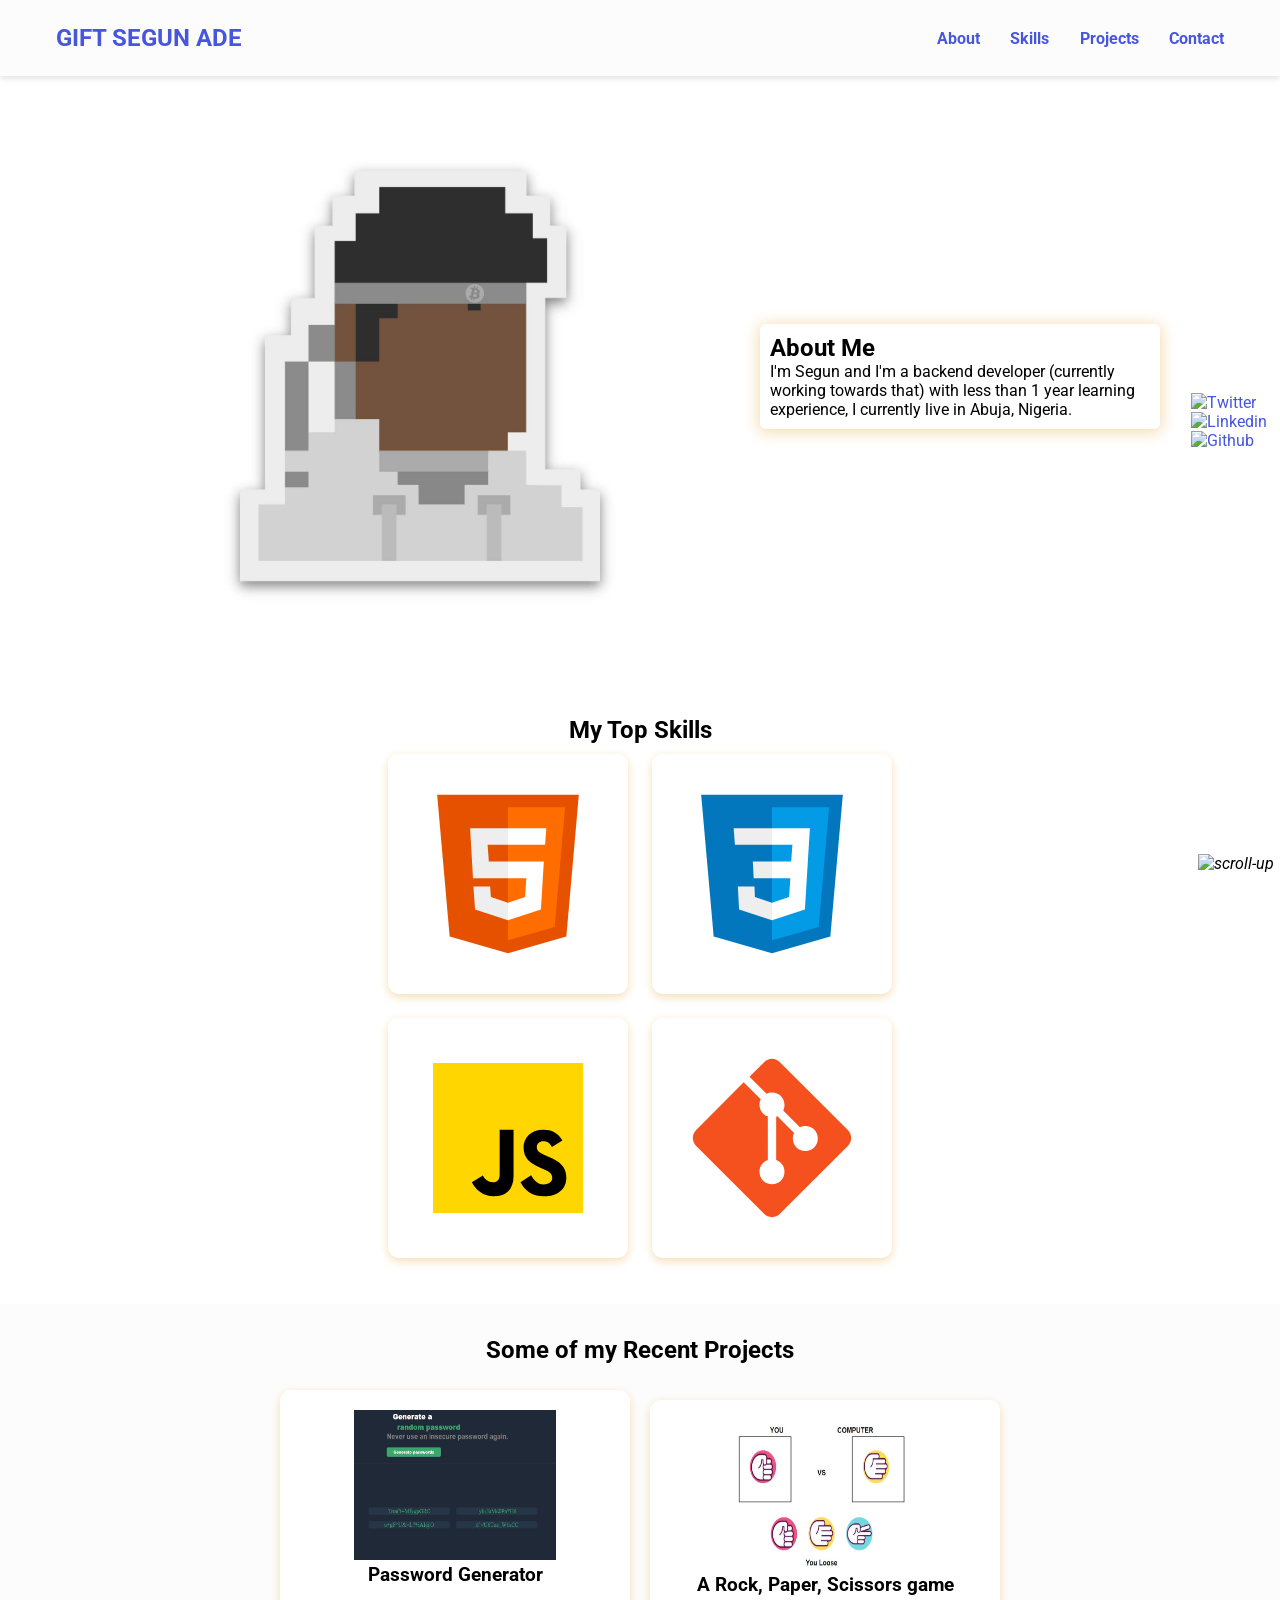
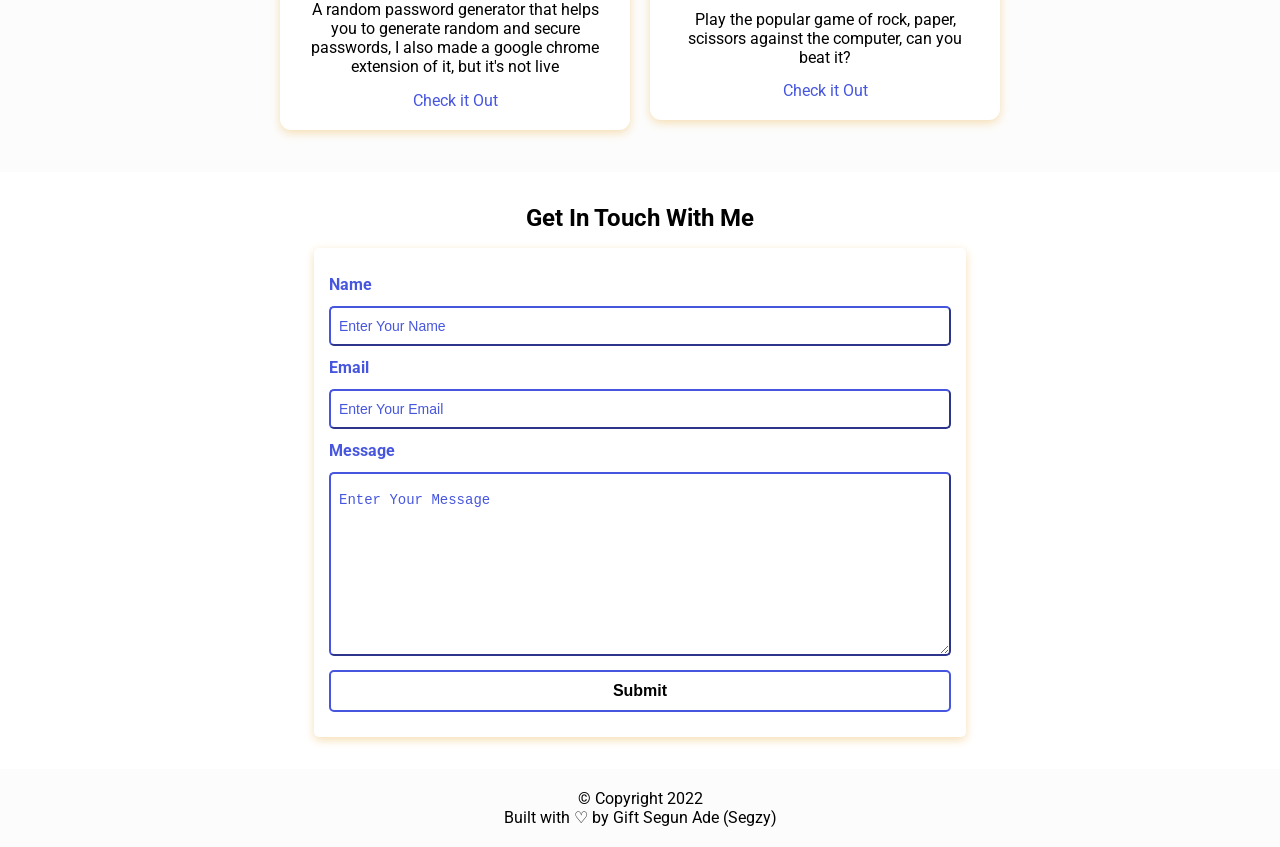
==== commit 9f3bec82: "Update index.html" ====
--- a/index.html
+++ b/index.html
@@ -54,7 +54,7 @@
         <h2 class="bio-title">About Me</h2>
         <p class="bio-text">
             I'm Segun and I'm a backend developer
-            (currently working towards that😊) 
+            (currently working towards that) 
             with less than 1 year learning experience,
             I currently live in Abuja, Nigeria.
         </p>
@@ -65,20 +65,7 @@
     <!--
     <section class="more-about">
       <h2>More About Me</h2>
-      <p>
-        
-        nesciunt excepturi quos obcaecati incidunt voluptatem ipsam sunt ipsum,
-        autem deleniti cupiditate molestias quis unde quae totam porro dicta
-        iure animi inventore, veniam hic! Omnis nulla, delectus a voluptatibus
-      </p>
-      <p>
-        Lorem ipsum dolor sit amet consectetur, adipisicing elit. Consequuntur
-        nostrum dolor minus, libero delectus praesentium perferendis
-      </p>
-      <p>
-        Lorem ipsum dolor sit amet consectetur adipisicing elit. Vero,
-        consequuntur labore? Ea totam voluptas amet!
-      </p>
+    
     </section>
   -->
     <!-- Skills section -->
--- a/style.css
+++ b/style.css
@@ -271,5 +271,77 @@
     height: 3rem;
 }
 @media screen and (max-width: 720px) {
-    
-}+    nav {
+        padding: 1.5rem 1rem;
+    }
+    nav ul {
+        position: fixed;
+        background-color: var(--bg-color);
+        flex-direction: column;
+        top: 86px;
+        left: 10%;
+        width: 80%;
+        text-align: center;
+        transform: translateX(120%);
+        transition: transform 0.5s ease-in;
+      }
+    
+       nav ul li {
+        margin: 8px;
+      }
+      .burger-menu {
+        display: block;
+      }
+    
+      nav ul.show {
+        transform: translateX(0);
+      }
+      .hero {
+        margin-top: -4rem;
+        flex-direction: column;
+        gap: 0;
+      }
+    
+      .hero img {
+            height: 30.5rem;
+            width: 30rem;
+        }
+    
+      .bio {
+        margin-top: 1rem;
+        width: 20.5rem;
+      }
+      .icon {
+        width: 5.875rem;
+        height: 5.25rem;
+      }
+      .projects-container {
+        flex-direction: column;
+      }
+    
+      .project-container {
+        width: 20.875rem;
+      }
+      .contact-form-container {
+        max-width: 23.75rem;
+      }
+}
+
+@media screen and (max-width: 420px) {
+    .hero img {
+      height: 30.5rem;
+      width: 23rem;
+    }
+  
+    .bio {
+      width: 18.3rem;
+    }
+  
+    .project-container {
+      width: 17.875rem;
+    }
+  
+    .contact-form-container {
+      max-width: 17.75rem;
+    }
+  } 
